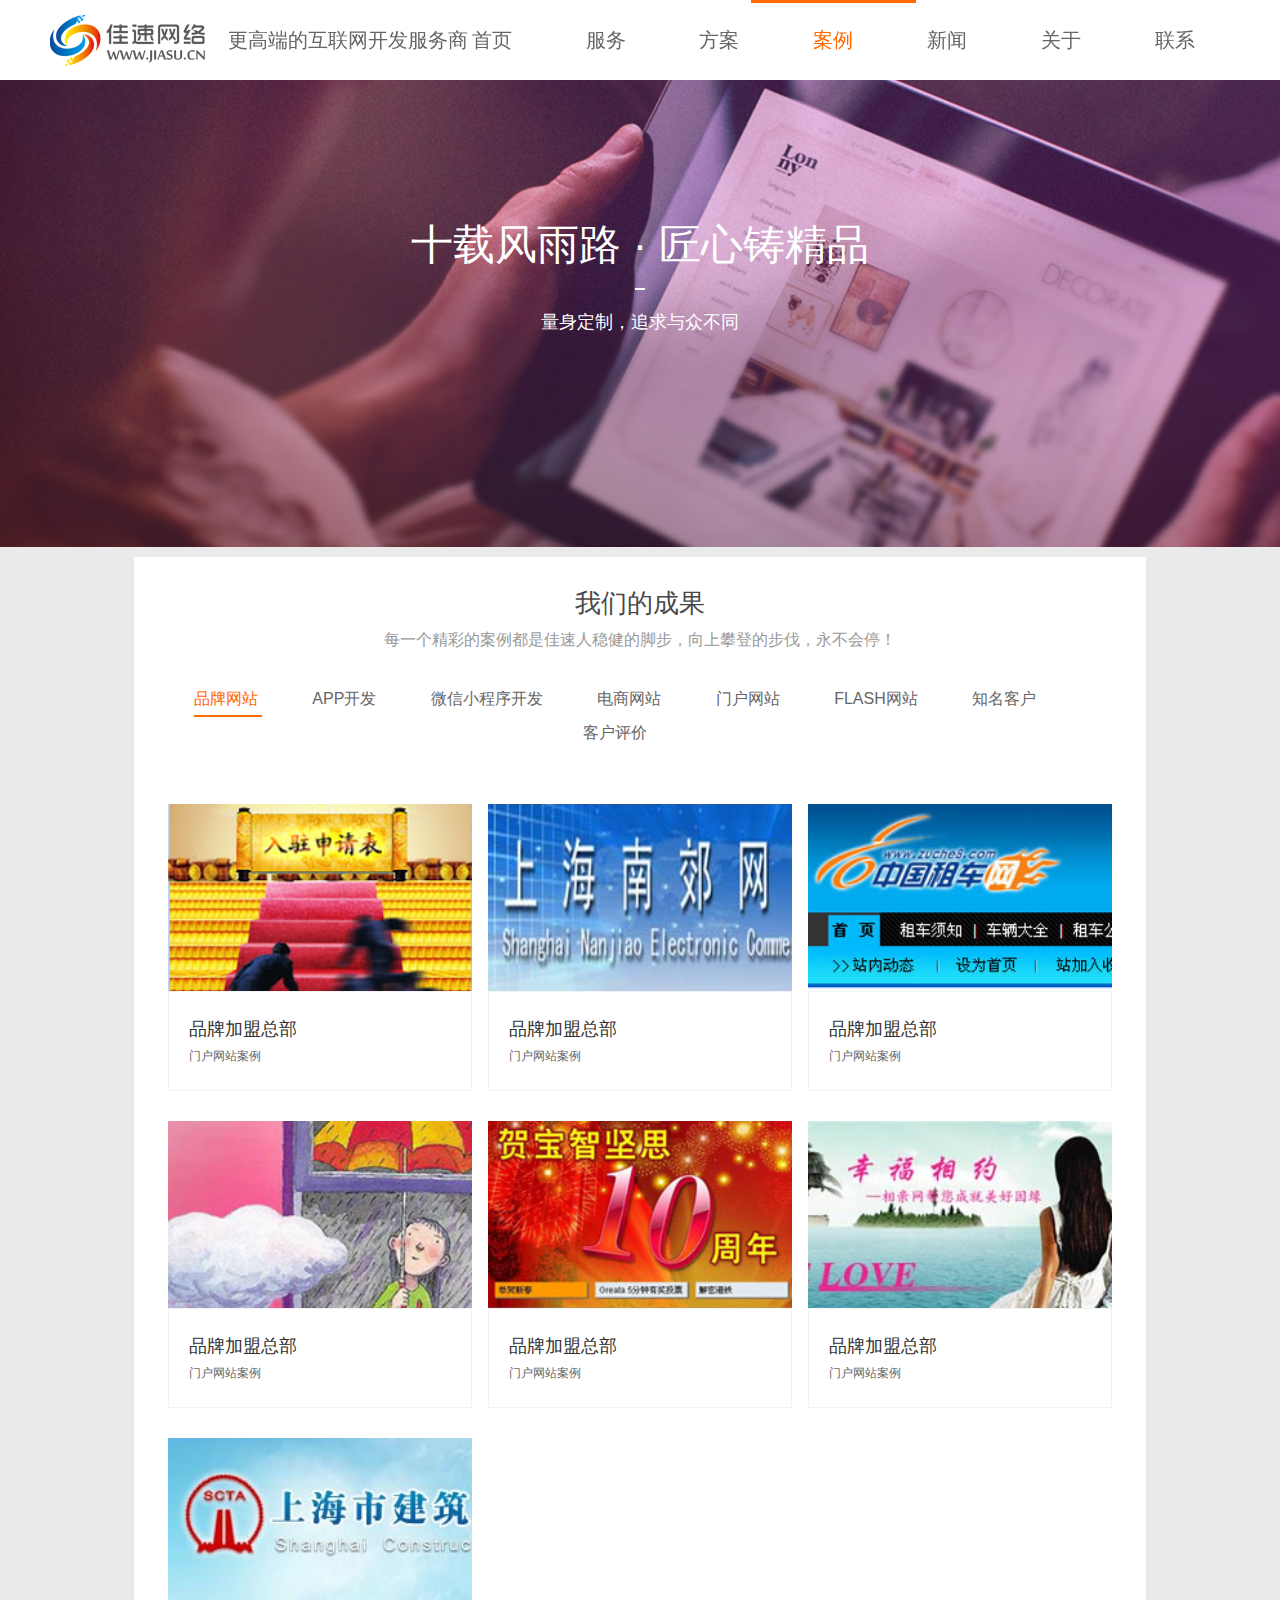
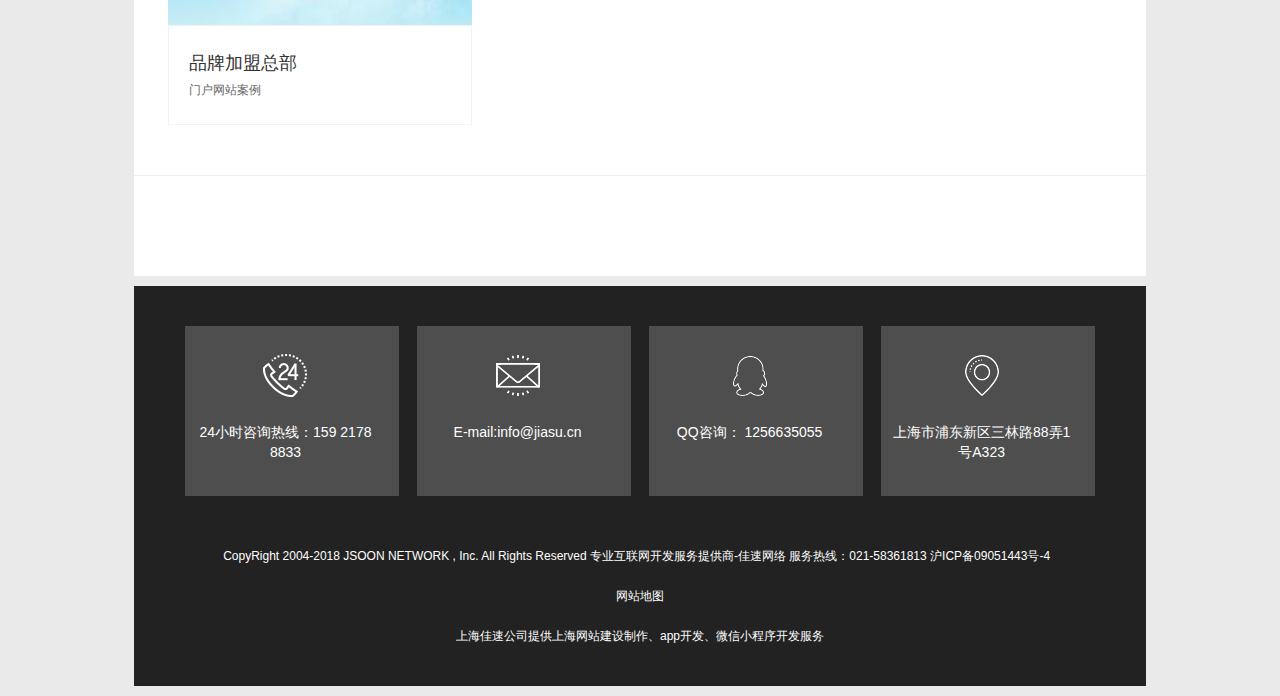
==== example.html @ cbe59b31 "f" ====
<!DOCTYPE html>
<html lang="en">
<head>
    <meta charset="UTF-8">
    <meta name="viewport" content="width=device-width, initial-scale=1.0">
    <title>案例</title>
    <link rel="stylesheet" href="./css/project.css">
    <link rel="stylesheet" href="./css/bootstrap.css">
</head>
<body>
    <div class="header">
        <div class="logo">
            <a href="#javascript">
                <img src="./img/logo.png" alt="">
            </a>
            <h1>更高端的互联网开发服务商</h1>
        </div>
        <nav class="menu">
            <ul class="list-inline">
                <li class="item1">
                    <div class="before"></div>
                    <a class="a1"  href="#">首页</a>
                    <ul class="subnav"></ul>
                </li>
                <li class="item1">
                    <div class="before"></div>
                    <a class="a1" href="./service.html">服务</a>
                    <ul class="subnav"></ul>
                </li>
                <li class="item1">
                    <div class="before"></div>
                    <a class="a1" href="./programme.html">方案</a>
                    <ul class="subnav">
                        <li class="subnav-list">
                             <a href="#" title="020解决方案">020解决方案
                                <i class="subnav-right">></i>
                            </a> 
                        </li>
                        <li class="subnav-list">
                            <a href="#" title="020解决方案">商城系统
                               <i class="subnav-right">></i>
                           </a> 
                       </li>
                       <li class="subnav-list">
                             <a href="#" title="020解决方案">互联网金融
                                <i class="subnav-right">></i>
                            </a> 
                        </li>
                        <li class="subnav-list">
                            <a href="#" title="020解决方案">小程序
                               <i class="subnav-right">></i>
                           </a> 
                       </li>
                       <li class="subnav-list">
                             <a href="#" title="020解决方案">智能硬件
                                <i class="subnav-right">></i>
                            </a> 
                        </li>
                        <li class="subnav-list">
                            <a href="#" title="020解决方案">020解决方案
                               <i class="subnav-right">></i>
                           </a> 
                       </li>
                       <li class="subnav-list">
                             <a href="#" title="020解决方案">智能医疗
                                <i class="subnav-right">></i>
                            </a> 
                        </li>
                        <li class="subnav-list">
                            <a href="#" title="020解决方案">掌上社交/直播
                               <i class="subnav-right">></i>
                           </a> 
                       </li>
                       <li class="subnav-list">
                        <a href="#" title="020解决方案">智慧教育    
                           <i class="subnav-right">></i>
                       </a> 
                       </li>
                    </ul>
                </li>
                <li class="item1">
                    <div class="before" style="transform: scale(1,1);"></div>
                    <a class="a1"  href="#javascript" style="color: #ff6900;">案例</a>
                    <ul class="subnav">
                        <li class="subnav-list">
                            <a href="#" title="020解决方案">品牌网站
                               <i class="subnav-right">></i>
                           </a> 
                       </li>
                       <li class="subnav-list">
                        <a href="#" title="020解决方案">APP开发
                           <i class="subnav-right">></i>
                       </a> 
                       </li>
                       <li class="subnav-list">
                        <a href="#" title="020解决方案">微信小程序开发
                           <i class="subnav-right">></i>
                       </a> 
                       </li>
                       <li class="subnav-list">
                        <a href="#" title="020解决方案">电商网站
                           <i class="subnav-right">></i>
                       </a> 
                       </li>
                       <li class="subnav-list">
                        <a href="#" title="020解决方案">门户网站
                           <i class="subnav-right">></i>
                       </a> 
                       </li>
                       <li class="subnav-list">
                        <a href="#" title="020解决方案">知名客户
                           <i class="subnav-right">></i>
                       </a> 
                       </li>
                       <li class="subnav-list">
                            <a href="#" title="020解决方案">客户评价
                               <i class="subnav-right">></i>
                            </a> 
                       </li>
                    </ul>
                </li>
                <li class="item1">
                    <div class="before"></div>
                    <a class="a1" href="./news.html">新闻</a>
                    <ul class="subnav">
                        <li class="subnav-list">
                            <a href="#" title="020解决方案">喜讯
                               <i class="subnav-right">></i>
                            </a> 
                       </li>
                       <li class="subnav-list">
                        <a href="#" title="020解决方案">活动
                           <i class="subnav-right">></i>
                        </a> 
                       </li>
                       <li class="subnav-list">
                        <a href="#" title="020解决方案">智库
                           <i class="subnav-right">></i>
                        </a> 
                       </li>   
                    </ul>
                </li>
                <li class="item1">
                    <div class="before"></div>
                    <a class="a1" href="#">关于</a>
                    <ul class="subnav">
                        <li class="subnav-list">
                            <a href="#" title="020解决方案">佳速简介
                               <i class="subnav-right">></i>
                            </a> 
                       </li>
                       <li class="subnav-list">
                        <a href="#" title="020解决方案">佳速荣誉
                           <i class="subnav-right">></i>
                        </a> 
                       </li>
                       <li class="subnav-list">
                        <a href="#" title="020解决方案">人才招聘
                           <i class="subnav-right">></i>
                        </a> 
                       </li>
                    </ul>
                </li>
                <li class="item1">
                    <div class="before"></div>
                    <a class="a1" href="#">联系</a>
                    <ul class="subnav">
                        <li class="subnav-list">
                            <a href="#" title="020解决方案">联系方式
                               <i class="subnav-right">></i>
                            </a> 
                       </li>
                       <li class="subnav-list">
                        <a href="#" title="020解决方案">汇款方式
                           <i class="subnav-right">></i>
                        </a> 
                   </li>
                    </ul>
                </li>
            </ul>
        </nav>
    </div>
    <div class="fubanner">
        <div class="casebanner">
            <h2>十载风雨路 · 匠心铸精品</h2>
            <span></span>
            <p>量身定制，追求与众不同</p>
        </div>
    </div>
    <div class="con">
        <div class="casecon">
            <div class="con-title">
                <h1>我们的成果</h1>
                <div class="con-h">
                    每一个精彩的案例都是佳速人稳健的脚步，向上攀登的步伐，永不会停！
                </div>
            </div>
            <div class="main-wrap">
                <div class="main-nav">
                    <ul>
                        <li>
                            <a href="#" style="color: #ff6900;">品牌网站</a>
                            <div class="border" style="transform: scale(1,1);background: #ff6900;"></div>
                        </li>
                        <li>
                            <a href="#">APP开发</a>
                            <div class="border"></div>
                        </li>
                        <li>
                            <a href="#">微信小程序开发</a>
                            <div class="border"></div>
                        </li>
                        <li>
                            <a href="#">电商网站</a>
                            <div class="border"></div>
                        </li>
                        <li>
                            <a href="#" >门户网站</a>
                            <div class="border" ></div>

                        </li>
                        <li>
                            <a href="#">FLASH网站</a>
                            <div class="border"></div>

                        </li>
                        <li>
                            <a href="#">知名客户</a>
                            <div class="border"></div>

                        </li>
                        <li>
                            <a href="#">客户评价</a>
                            <div class="border"></div>

                        </li>
                    </ul>
                </div>
                <div class="list-wrap">
                    <ul>
                        <li>
                            <a href="#">
                                <img src="./img/d.jpg" alt="">
                            
                            <p>查看项目</p></a>
                            <div class="back"></div>
                            <div class="cont-box">
                                <h2>品牌加盟总部</h2>
                                <span>门户网站案例</span>
                            </div>
                        </li>
                        <li>
                            <a href="#">
                                <img src="./img/e.jpg" alt="">
                            
                            <p>查看项目</p></a>
                            <div class="back"></div>
                            <div class="cont-box">
                                <h2>品牌加盟总部</h2>
                                <span>门户网站案例</span>
                            </div>
                        </li>
                        <li>
                            <a href="#">
                                <img src="./img/f.jpg" alt="">
                            
                            <p>查看项目</p></a>
                            <div class="back"></div>
                            <div class="cont-box">
                                <h2>品牌加盟总部</h2>
                                <span>门户网站案例</span>
                            </div>
                        </li>
                        <li>
                            <a href="#">
                                <img src="./img/d1.jpg" alt="">
                            
                            <p>查看项目</p></a>
                            <div class="back"></div>
                            <div class="cont-box">
                                <h2>品牌加盟总部</h2>
                                <span>门户网站案例</span>
                            </div>
                        </li>
                        <li>
                            <a href="#">
                                <img src="./img/e1.jpg" alt="">
                            
                            <p>查看项目</p></a>
                            <div class="back"></div>
                            <div class="cont-box">
                                <h2>品牌加盟总部</h2>
                                <span>门户网站案例</span>
                            </div>
                        </li>
                        <li>
                            <a href="#">
                                <img src="./img/f1.jpg" alt="">
                            
                            <p>查看项目</p></a>
                            <div class="back"></div>
                            <div class="cont-box">
                                <h2>品牌加盟总部</h2>
                                <span>门户网站案例</span>
                            </div>
                        </li>
                        <li>
                            <a href="#">
                                <img src="./img/d2.jpg" alt="">
                            
                            <p>查看项目</p></a>
                            <div class="back"></div>
                            <div class="cont-box">
                                <h2>品牌加盟总部</h2>
                                <span>门户网站案例</span>
                            </div>
                        </li>
                        <div class="clear"></div>
                    </ul>
                </div>
            </div>
            <div class="page">  </div>
        </div>
    </div>
    <div class="foot con">
        <div class="foot-gy">
            <ul>
                <li>
                    <a href="#">
                        <img src="./img/1.png" alt="">
                        24小时咨询热线：159 2178 8833
                    </a>
                </li>
                <li>
                    <a href="#">
                        <img src="./img/2.png" alt="">
                        E-mail:info@jiasu.cn
                    </a>
                </li>
                <li>
                    <a href="#">
                        <img src="./img/3.png" alt="">
                        QQ咨询： 1256635055
                    </a>
                </li>
                <li>
                    <a href="#">
                        <img src="./img/4.png" alt="">
                        上海市浦东新区三林路88弄1号A323
                    </a>
                </li>
                <div class="clear"></div>
            </ul>
        </div> 
        <div class="foot-bot">
            <div class="foot-botcon">
                <p>
                    CopyRight 2004-2018 JSOON NETWORK , Inc. All Rights Reserved 专业互联网开发服务提供商-佳速网络   服务热线：021-58361813   
                    <a href="#">沪ICP备09051443号-4</a>&nbsp;&nbsp;
                    <a href="#">网站地图</a>
                    <br>
                上海佳速公司提供上海网站建设制作、app开发、微信小程序开发服务
                </p>
            </div>
        </div>
    </div>
    <script src="./project.js"></script>
    <script>
                var menuList=document.querySelectorAll(".item1");
        var menuA=document.querySelectorAll(".a1");
        var menuTop=document.querySelectorAll(".before");
        var subNav=document.querySelectorAll(".subnav");
        for(let i=0;i<menuList.length;i++){
            menuList[i].onmouseover=function(){
        for(var j=0;j<menuList.length;j++){
            menuA[j].style.color="#666";
            menuA[j].style.textDecoration="none";
            menuTop[j].style.transform="scale(0,0)";
            menuTop[3].style.transform="scale(1,1)";
            menuA[3].style.color="#ff6900";
            subNav[j].style.opacity=0;
            subNav[j].style.visibility="hidden";
        }
        subNav[i].style. visibility=" visible";
        subNav[i].style.opacity=1;
        subNav[i].style.top="80px";
        menuA[i].style.color="#ff6900";
        menuTop[i].style.width="150%";
        menuTop[i].style.transform="scale(1,1)";

    }
    menuList[i].onmouseout=function(){
        menuA[i].style.color="#666";
        menuA[3].style.color="#ff6900"
        menuTop[i].style.transform="scale(0,0)";
        menuTop[3].style.transform="scale(1,1)";
        subNav[i].style.opacity=0;
        subNav[i].style.top="100px";
        subNav[i].style. visibility="hidden";

    }
}
    </script>
</body>
</html>
---- css/project.css ----
body,ul,li,h1,h2,h3,h4,h5,h6,dd,dl,dt,p{
    margin: 0;
    padding: 0;
    border: 0;
    font-size: 100%;
    font: inherit;
    vertical-align: baseline;
    list-style: none;
}
a{
    text-decoration: none;
}
body{
    background-color: #eaeaea;
    font-size: 14px;
    line-height: 1.6;
}
h1,h2,h3,h4,h5,h6{
    font-family: inherit;
    font-weight: 500;
    color: inherit;
    line-height: 1.1;
}
.header{
    position: fixed;
    height: 80px;
    color: #666;
    width: 100%;
    background-color: #fff;
    z-index: 999;
    /* box-shadow: 0px 2px 6px rgba(0, 0, 0, 0.1); */
}
.logo{
    position: fixed;
    top: 15px;
    left: 50px;
    width: 420px;
    transition: all .2s ease-in-out 0s;
}
.logo a{
    display: block;
    width: 158px;
    float: left;
}
.logo img{
    display: block;
    max-width: 100%;
    height: auto;
}
.logo h1{
    margin: 0 0 0 20px;
    float: left;
    font-size: 20px;
    line-height: 50px;
}
.menu{
    position: fixed;
    right: 50px;
    line-height: 80px;
    transition: all .2s ease-in-out 0s;
    display: block;
}
.list-inline{
    margin-left: -5px;
}
.item1{
    font-size: 20px;
    transition: all .2s ease-in-out 0s;
    position: relative;
    cursor: pointer;
    display: inline-block;
    padding-left: 5px;
    padding-right: 5px;
}
.before{
    position: absolute;
    content: "";
    width: 150%;
    height: 3px;
    background-color: #ff6900;
    left: -25%;
    transition:all 0.6s cubic-bezier(0.215,0.61,0.355,1) 0s;
    /* display: none; */
    transform-origin: center;
    transform: scale(0.0);
}
.list-inline a{
    color: #666;
    display: block;
    position: relative;
    padding: 0 30px;
    transition: none ease-out .3s;
    transition-property: color,backgroung,text-indent,opacity;
    text-align: center;
    
}
.subnav{
    /* background-color: #ff6900; */
    transition: all 0.3s ease-out 0s;
    position: absolute;
    width: 170px;
    top: 100px;
    left: -40px;
    opacity: 0;
}
.subnav-list{
    border-bottom: #f6f6f6 1px solid;
    height: 40px;
    line-height: 40px;
}
.subnav a{
    background: #fff;
    /* box-shadow: 0 6px 10px rgba(0, 0, 0, 0.1); */
    font-size: 14px;
}
.subnav-list i{
    display: inline-block;
    color: #ff6900;
    transform: scale(0.0);
    transform-origin: left;
    transition: all ease-out .3s;
}
.fubanner{
    margin-bottom: 10px;
   visibility: visible;
}
.casebanner{
    background: url(../img/intro.jpg) no-repeat;
    background-size: cover;
    background-attachment: fixed;
    overflow: hidden;
    position: relative;
    padding: 200px 0;
    text-align: center;
    color: #fff;
}
.casebanner h2{
    font-size: 42px;
    margin-top: 22px;
    margin-bottom: 11px;
}
.casebanner span{
    display: block;
    width: 10px;
    height: 2px;
    background: #FFF;
    margin: 20px auto;
}
.casebanner p{
    color: #fff;
    font-size: 18px;
    margin: 0 0 11px;
}
@media(min-width:1200px){
    .con{
        width: 79%;
        margin: 0 auto;
        background: #fff;
        margin-bottom: 10px;
    }
}
.casecon{
    background: #fff;
    padding-top: 10px;
}
.con-title{

    text-align: center;
    position: relative;
    overflow: hidden;
    width: 100%;
}
@media screen and (min-width:480px){
    .con-title{
        padding: 0 20px;
    }
}
.con-title h1{
    font-size: 26px;
    color: #484848;
    margin-top: 22px;
    margin-bottom: 11px;
}
@media screen and (min-width:320px){
    .con-h{
        line-height: 24px;
    }
}
.con-h{
    color: #999;
    font-size: 16px;
    margin-top: 8px;
    margin-bottom: 8px;

}
.main-wrap{
    width: 93.4%;
    margin: 0 auto;
    position: relative;
}
.main-nav{
    margin-top: 22px;
    font-size: 14px;
    line-height: 34px;
    zoom: 1;
}
.main-nav ul{
    text-align: center;
    color: #999;
    font-size: 16px;
    margin-top: 8px;
    margin-bottom: 8px;
}
.main-nav ul li{
    margin-right: 50px;
    border-bottom: 2px solid #fff;
    display: inline;
    padding-bottom: 10px;
    position: relative;
}
.main-nav li a{
    display: inline-block;
    color: #666;
    position: relative;
}
.border{
    position: absolute;
    left: 0;
    right: 0;
    bottom: 0;
    width: 0;
    height: 2px;
    transition:all 0.6s cubic-bezier(0.215,0.61,0.355,1) 0s;
    transform:scale(0,0);
    transform-origin: left;
    
    /* transform-origin: left; */
}
.list-wrap{
    margin-top: 54px;
    position: relative;
}
.list-wrap ul{
    width: 100%;
    margin-bottom: 11px;
}
.list-wrap  li{
    width: 32.2%;
    margin: 0 1.7% 1.7% 0;
    margin-bottom: 30px;
    float: left;
    position: relative;
}
.list-wrap a{
    display: block;
    width: 100%;
    position: relative;
    overflow: hidden;
    transition: all 0.3s ease 0s;
}
.list-wrap img{
    width: 100%;
    transition: all 1s;
}
.list-wrap p{
    border: solid 1px #fff;
    padding:  5px;
    position: absolute;
    z-index: 1;
    left: 50%;
    top: 0%;
    text-align: center;
    margin-left: -38px;
    color: #fff;
    font-size: 16px;
    opacity: 0;
    transition: all 0.5s ease-out 0s;
}
.cont-box{
    width: 100%;
    padding: 22px 6.5%;
    border: 1px solid #f2f2f2;
}
.cont-box h2{
    font-size: 18px;
    line-height: 30px;
    color: #333;
    margin: 0;
    padding: 0;
}
.cont-box span{
    font-size: 12px;
    line-height: 24px;
    color: #666;
}
.list-wrap li:nth-child(3n){
    margin-right: 0;
}
.page{
    text-align: center;
    border-top: 1px solid #eee;
    margin-top: 20px;
    padding: 50px 0;
}
.clear{
    clear: both;
}
.foot{
    background: #222;
    position: relative;
    overflow: hidden;
    background-attachment: fixed;
}
.foot-gy{
    margin: 40px auto 20px auto;
    max-width: 90%;
}
.foot-gy ul{
    margin-bottom: 11px;
}
.foot-gy li{
    width: 23.5%;
    float: left;
    margin-right: 2%;
    background-color: rgba(255, 255, 255, .2);
    text-align: center;
    padding-bottom: 28px;
    position: relative;
    min-height: 170px;
}
.foot-gy li:nth-last-child(2){
    margin-right: 0;
}
.foot-gy a{
    width: 94%;
    padding-left: 3%;
    padding-right: 3%;
    display: block;
    color: #fff;
}
.foot-gy a img{
    width: 44px;
    height: 43px;
    display: block;
    margin: 0 auto;
    margin-top: 28px;
    margin-bottom: 25px;
}
.foot-bot{
    padding: 20px 0;
    color: #fff;
    text-align: center;
    font-size: 12px;
    line-height: 40px;
}
.foot-botcon{
    width: 82.8%;
    margin:0 auto;
}
.foot-botcon a{
    color: #fff;
}
.foot a:hover{
    color: #fff;
    text-decoration: none;
}
a:hover{
    text-decoration: none;
    transition:  all .4s ease-in-out;
}
.back{
    position: absolute;
    top: 0;
    left: 0;
    transition: all 0.5s ease-out 0s;
}




.sear{
    width: 93.4%;
    margin: 20px auto 0 auto;
    padding-bottom: 50px;
}
.box-list{
    float: left;
    height: 360px;
    position: relative;
    background: #fff;
    overflow: hidden;
    padding-right: 0;
    padding-left: 0;
}
.box-cont{
    width: 100%;
    height: 100%;
}
.box-icon1{
    margin: 25px 0 0 0;
    height: 50px;
    background: url(../img/icon1.png) center top no-repeat;
}
.box-icon2{
    margin: 25px 0 0 0;
    height: 50px;
    background: url(../img/icon2.png) center top no-repeat;
}
.box-icon3{
    margin: 25px 0 0 0;
    height: 50px;
    background: url(../img/icon3.png) center top no-repeat;
}
.box-icon4{
    margin: 25px 0 0 0;
    height: 50px;
    background: url(../img/icon4.png) center top no-repeat;
}
.box-t1{
    font-size: 16px;
    padding: 20px 0 0 0;
    text-align: center;
    color: #333;
}
.hr{
    width: 66px;
    margin: 15px auto;
    height: 2px;
    background: #b8b8b8;
}
.t3{
    font-size: 12px;
    line-height: 20px;
    text-align: center;
}
.t3 p a{
    color: #999;
}
p{
    margin: 0 0 11px;
}
.seravlist{
    width: 89%;
    margin: 0 auto ;
    padding: 50px 0;
}
@media screen and (min-width:1200px){
    .serve-item{
        width: 50%;
        height: auto;
        min-height: 100px;
        float: left;
        padding: 10px 40px 10px 0;
    }
}
.serve-item span{
    display: block;
    width: 80px;
    float: left;
}
.serve-item span img{
    width: 80px;
    height: 80px;
}
@media screen and (min-width:1200px){
    .serve-item div{
        width: auto;
        padding: 10px 0 0 100px;
    }
}
.serve-item div h1{
    font-size: 18px;
    color: #333;
    padding: 0;
    margin: 0;
}
.serve-item div p{
    font-size: 0.75rem;
    color: #999;
    padding-top: 10px;
    line-height: 1.2rem;
}
.sjlcon{
    width: 89%;
    margin: 0 auto;
    padding: 5% 0;
    position: relative;
}
.sjlcon ul{
    position: relative;
}
@media screen and (min-width:1200px){
    .sjlcon-item{
        width: 23%;
    }
}

.sjlcon-item{
    float: left;
    background-color: #fff;
    text-align: center;
    margin: 0 2% 2% 0;
    min-height: 300px;
    position: relative;
    border-radius: 5px;
}
.sj{
    position: relative;
}
.sj h2{
    width: 50px;
    height: 50px;
    background: #eaeaea;
    margin: 20px auto 0 auto;
    border-radius: 50%;
    text-align: center;
    line-height: 50px;
}
.sj h3{
    color: #333;
    font-size: 18px;
}
.sj p{
    color: #999;
}
.fwlc{
    background: url(../img/b.jpg) no-repeat;
    /* background-color: #000; */
    background-size: cover;
    background-attachment: fixed;
    overflow: hidden;
    position: relative;
}
.con-tit{
    background: none;
    padding-top: 10px;
}
.sjlcon  ul{
    margin-bottom: 10px;
}
.sear ul{
    margin-bottom: 11px;
}
.title{
    height: 215px;
    padding: 45px 0 0;
    position: relative;
    transition: all 0.2s linear;
    float: left;
}
@media screen and (min-width:1200px){
    .title{
        width: 25%;
    }
    .title a{
        width: 100%;
    }
}
.title a{
    display: block;
    height: 215px;
}
.iconimg{
    width: 50px;
    height: 50px;
    margin: 0 auto;
    position: relative;
    top: 0;
    transition: top 0.3s;
}
.title h2{
    text-align: center;
    font-size: 22px;
    margin-top: 22px;
    margin-bottom: 11px;
    color: #757575;
}
.title p{
    margin: 0 0 11px;
    color: #757575;
    text-align: center;
}
.casebanner2{
    background: url(../img/b2.jpg);
}
.newscon{
    width: 93.4%;
    margin: 0 auto;
    padding: 50px;
    background: #fff;
}
.news-tit{
    margin-top: 22px;
    font-size: 14px;
    line-height: 34px;
    zoom: 1;
}
.news-nav{
    text-align: center;
    color: #999;
    font-size: 16px;
    margin-top: 8px;
    margin-bottom: 8px;
}
.news-tit ul li{
    margin-right: 50px;
    display: inline;
    /* float: left; */
    padding-bottom: 10px;
}
.news-nav a{
    color: #999;
    font-size: 16px;
}
.newslist{
    margin-top: 20px;
}

@media screen and (min-width:1200px){
    .newslist-item{
        float: left;
        width: 50%;
        padding: 20px 5%;
    }
}
.newlistimg{
    width: 100%;
    line-height: 135px;
    overflow: hidden;
}
.newslist-item h4{
    font-size: 18px;
    font-weight: 400;
    padding: 20px 0;
    color: #333;
    overflow: hidden;
    text-overflow: ellipsis;
    white-space: nowrap;
    margin-top: 8px;
    margin-bottom: 8px;
}
.newslist-item p{
    line-height: 22px;
    color: #666;
    overflow: hidden;
    text-overflow: ellipsis;
    word-break: break-all;
}
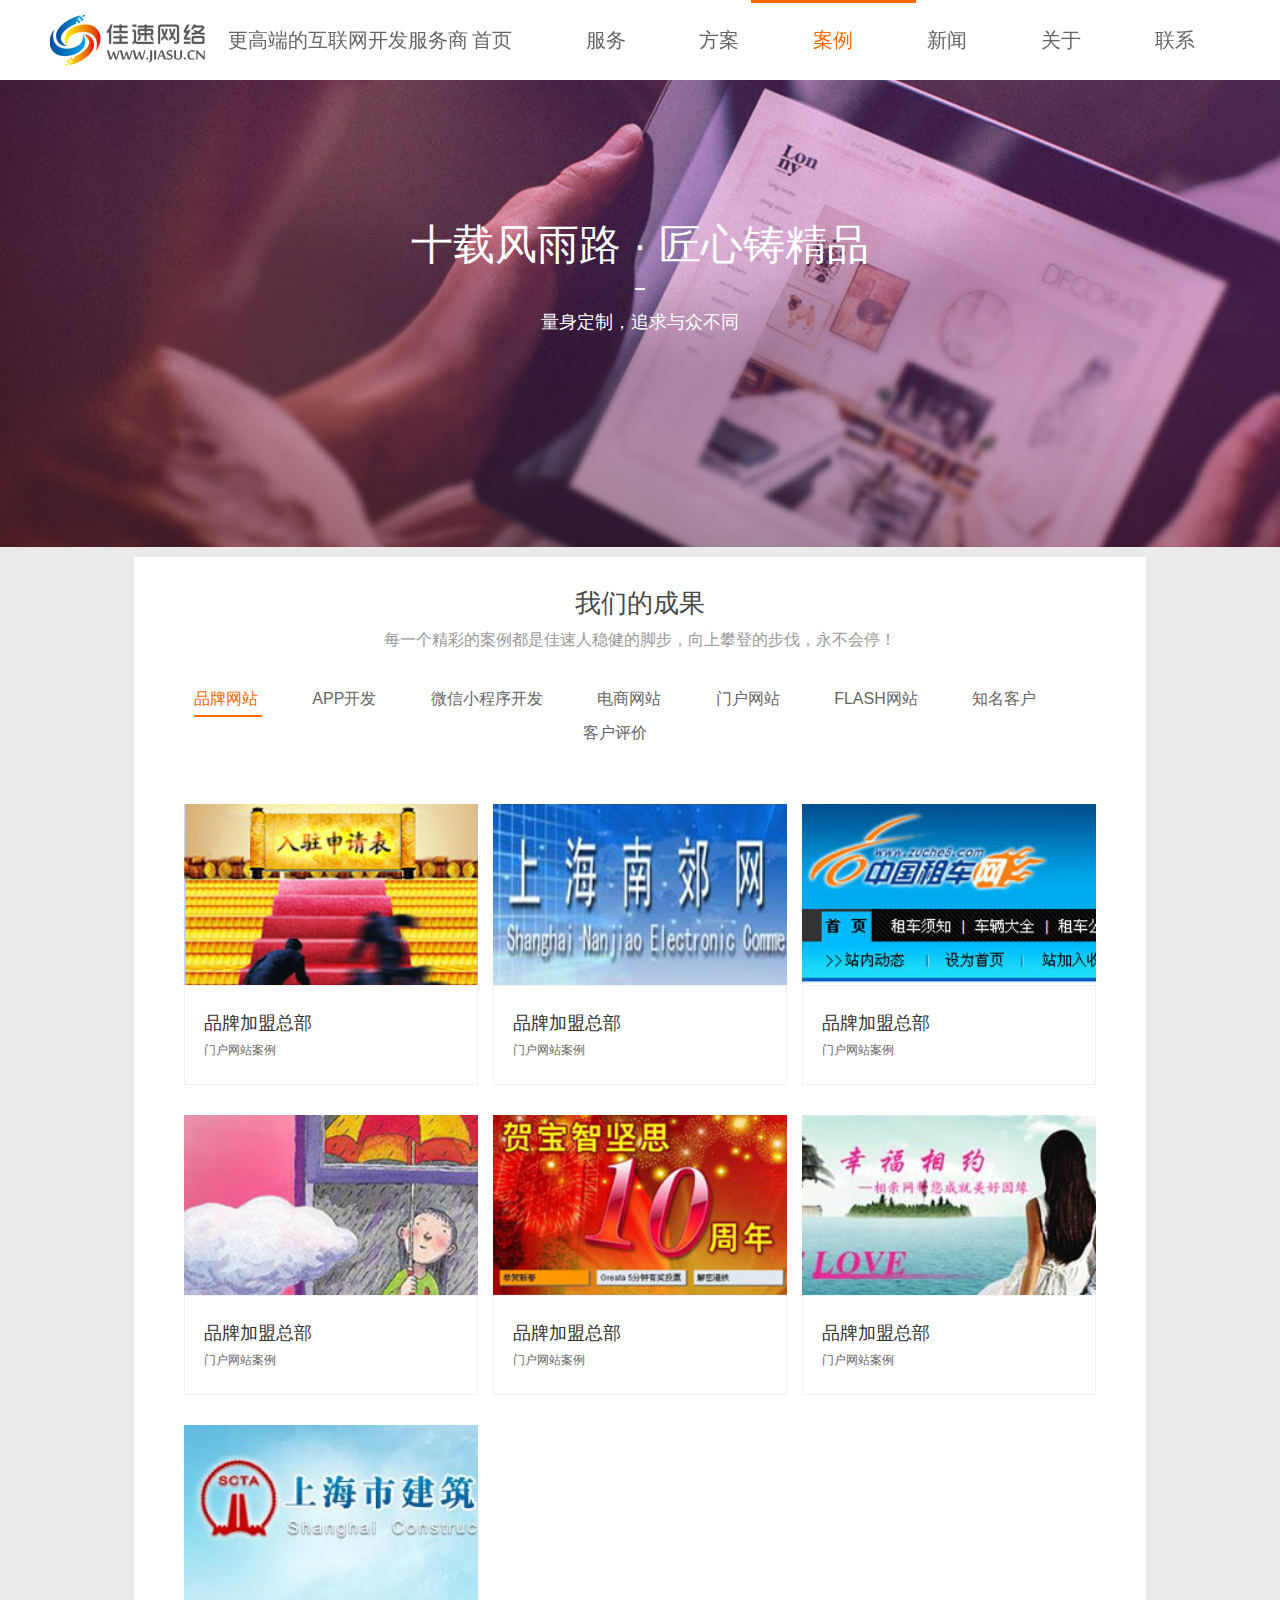
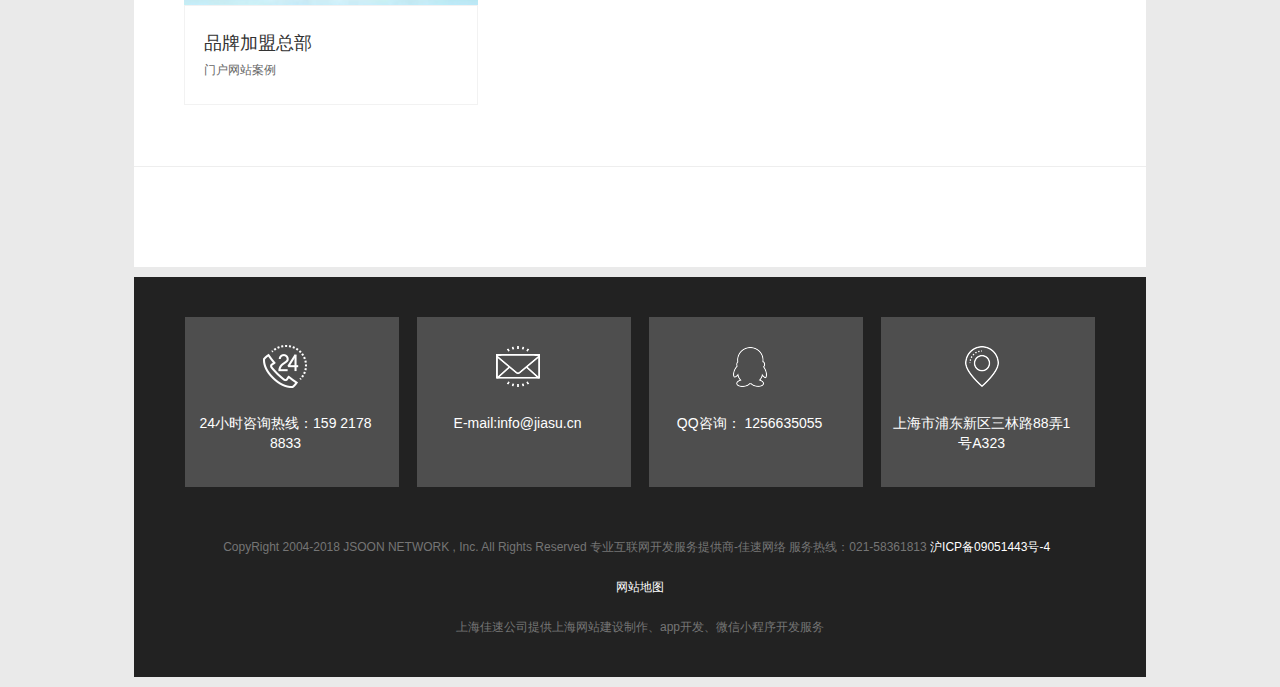
==== commit e27b7b0b: "2" ====
--- a/example.html
+++ b/example.html
@@ -19,7 +19,7 @@
             <ul class="list-inline">
                 <li class="item1">
                     <div class="before"></div>
-                    <a class="a1"  href="#">首页</a>
+                    <a class="a1"  href="index.html">首页</a>
                     <ul class="subnav"></ul>
                 </li>
                 <li class="item1">
--- a/css/project.css
+++ b/css/project.css
@@ -1,4 +1,4 @@
-body,ul,li,h1,h2,h3,h4,h5,h6,dd,dl,dt,p{
+body,ul,li,dd,dl,dt,p,div{
     margin: 0;
     padding: 0;
     border: 0;
@@ -6,6 +6,14 @@
     font: inherit;
     vertical-align: baseline;
     list-style: none;
+}
+h1,h2,h3,h4,h5,h6{
+    font-family: inherit;
+    font-weight: 500;
+    line-height: 1.1;
+}
+p{
+    color: #757575;
 }
 a{
     text-decoration: none;
@@ -645,4 +653,382 @@
     overflow: hidden;
     text-overflow: ellipsis;
     word-break: break-all;
+}
+.casebanner3{
+    background-image: url(../img/service_web.jpg);
+}
+.abouth3{
+    font-size: 18px;
+    color: #333;
+}
+.about-sj{
+    width: 80%;
+    margin: 50px auto 0 auto;
+}
+.stats1-info{
+    width: 23%;
+    float: left;
+    border: 1px solid #ddd;
+    padding: 1.5%;
+    text-align: center;
+    margin: 1%;
+}
+.stats1-info h2{
+    font-size: 50px;
+    color: #333;
+}
+.aboutcon{
+    padding: 50px 3.5%;
+    margin-top: 10px;
+    background: #fff;
+}
+.about-xz{
+    text-align: center;
+}
+.about-t2{
+    text-align: center;
+    color: #999;
+    font-size: 16px;
+    margin-top: 8px;
+    margin-bottom: 8px;
+}
+.tbcon{
+    width: 69%;
+    margin: 0 auto;
+    padding: 50px 0 0 0;
+}
+.tbcon1{
+    width: 25%;
+    padding: 4%;
+    float: left;
+}
+.tbcon1 img{
+    width: 100%;
+    margin-bottom: 10px;
+    transition: all .5s linear;
+
+}
+.wsmxzwm{
+    width: 89%;
+    margin: 0 auto;
+    padding: 50px 0;
+    text-align: center;
+}
+.about-t{
+    font-size: 36px;
+    color: #333;
+}
+.clients{
+    width: 93.4%;
+    margin: 0 auto;
+    padding: 50px 0;
+}
+.clients ul li{
+    text-align: center;
+    transition: all 0.2s linear;
+    float: left;
+}
+.clients ul li img{
+    opacity: 0.3;
+    transition: all 0.5s ease-out 0s;
+    width: 100%;
+    filter: grayscale(1);
+}
+.con-tit{
+    padding: 0 20px;
+    margin-top: 10px;
+    text-align: center;
+    position: relative;
+    overflow: hidden;
+    width: 100%;
+}
+.con-tit h1{
+    text-align: center;
+    font-size: 26px;
+    color: #484848;
+
+}
+@media screen and (min-width:320px){
+    .cont-tit .h4{
+        padding: 0 10px;
+        line-height: 24px;
+    }
+}
+.h4{
+    color: #999;
+    font-size: 16px;
+}
+.data-so{
+    position: relative;
+    padding-top: 40px;
+    padding-bottom: 60px;
+    overflow: hidden;
+}
+@media screen and (min-width:1200px){
+    .data-so-inner{
+        width: 924px;
+        margin: 0 auto;
+        position: relative;
+        padding-left: 50px;
+    }
+}
+.so-ul li{
+    width: 100%;
+    height: 40px;
+    float: left;
+    border-top: 1px solid #cdcdcd;
+    position: relative;
+}
+dl{
+    margin-bottom: 22px;
+    margin-top: 0;
+}
+.so-ul li dl dd{
+    position: relative;
+    float: left;
+    width: 20%;
+    height: 40px;
+    border-left: 1px solid #cdcdcd;
+}
+.so-ul li dl dd:last-child{
+    border-right: 1px solid #cdcdcd;
+}
+
+.so-ul li dl dd i{
+    width: 21px;
+    height: 13px;
+    display: block;
+    position: absolute;
+    background: url() no-repeat center;
+    top: -1px;
+    left: -21px;
+}
+.so-ul li dl dd em{
+    font-style: normal;
+    position: absolute  ;
+    display: block;
+    left: -60px;
+    top: 2px;
+    font-size: 18px;
+    color: #787878;
+}
+.so-ul li dl dd:nth-child(1) .jux{
+    height: 53px;
+}
+.so-ul li dl dd .jux{
+    width: 54px;
+    overflow: hidden;
+    position: absolute;
+    bottom: -18px;
+    left: 50%;
+    margin-left: -27px;
+    cursor: pointer;
+
+}
+.so-ul li dl dd:nth-child(2) .jux{
+    height: 178px;
+}
+.bot-ul{
+    position: relative;
+    left: 50%;
+    float: left;
+    padding-top: 60px;
+}
+.bot-ul li{
+    position: relative;
+    float: left;
+    left: -50%;
+    margin: 0 15px;
+    height: 20px;
+    line-height: 20px;
+}
+.ju{
+    width: 40px;
+    text-align: center;
+    color: #fff;
+    height: 100%;
+    background: #0eb19e;
+    font-size: 12px;
+    margin-right: 5px;
+}
+.fl{
+    /* width: 40%;
+    text-align: center;
+    color: #fff;
+    height: 100%;
+    background: #0eb19e;
+    font-size: 12px;
+    margin-right: 5px; */
+    
+    display: inline;
+    float: left;
+}
+.txt{
+    float: left;
+}
+.bot-ul li:nth-child(2) .ju{
+    background: #f0453b;
+}
+.bot-ul li:nth-child(3) .ju{
+    background: #d9d5b0;
+}
+.bot-ul li:nth-child(4) .ju{
+    background: #249ad7;
+}
+.bot-ul li:nth-child(5) .ju{
+    background: #69a72e;
+}
+.casebanner4{
+    background: url(../img/home-image-1.jpg);
+}
+.left{
+    background-color: #fff;
+    width: 50%;
+    padding: 30px 3.5%;
+    float: left;
+    min-height: 360px;
+
+}
+.s26{
+    font-size: 26px;
+    color: #333;
+    padding-bottom: 10px;
+}
+.left p{
+    display: block;
+    line-height: 24px;
+    color: #777;
+}
+.right{
+    background-color: #f5f5f5;
+    width: 50%;
+    padding:30px 3.5%;
+    float: left;
+    min-height: 360px;
+}
+.Cooperationright ul li label{
+    width: 100%;
+    min-width: 100%;
+    margin-bottom: 10px;
+    font-weight: normal;
+    font-size: 14px;
+    display: inline-block;
+}
+.Cooperationright ul li label input{
+    width: 100%;
+    padding: 10px;
+    border: 1px solid #ddd;
+}
+@media screen and (min-width:1200px){
+    .ib{
+        width: 49%;
+        min-width: 49%;
+    }
+}
+.Cooperationright dl dd label input{
+    margin-right: 5px;
+}
+.Cooperationright dl dd label {
+    font-weight: normal;
+}
+input[type=checkbox],input[type=radio]{
+    margin: 4px 0 0;
+    line-height: normal;
+    box-sizing: border-box;
+    padding: 0;
+}
+.right p{
+    display: block;
+    line-height: 24px;
+    color: #777;
+}
+.right p input{
+    width: 100%;
+    padding: 10px 0;
+    background-color: #000;
+    color: #999;
+    transition:  none ease-out .3s;
+    border-radius: 3px;
+    cursor: pointer;
+
+}
+input{
+    border: none;
+}
+.main-wrap{
+    position: relative;
+    width: 100%;
+    min-width: 100%;
+    margin: 0 auto;
+    padding: 0 50px;
+    overflow: hidden;
+    background: white;
+}
+.page-content{
+    margin-top: -80px!important;
+    position: relative;
+    z-index: 2;
+    background-color: #fff;
+}
+.flexslider-nav{
+    margin-top: 160px;
+    height: 500px!important;
+    position: relative;
+    margin-left: -50px;
+    margin-right: -50px;
+    background: #ffffff;
+}
+.slider-navigation{
+    position: absolute;
+    top: 44%;
+    transform: translateY(-50%);
+    background-color: transparent;
+    z-index: 1;
+    right: 0;
+    left: 0;
+}
+.flex-prev{
+    position: absolute;
+    left: 50px;
+    z-index: 999;
+    transition: all .4s ease;
+    display: block;
+    width: 60px;
+    height: 60px;
+}
+.flex-next{
+    position: absolute;
+    right: 50px;
+    z-index: 10;
+}
+.slides{
+    width: 1200%;
+    transition-duration: 1s;
+}
+.clone ,.slides li{
+    float: left;
+    display: block;
+    width: 100%;
+    height: 750px !important;
+}
+.text{
+    padding: 0;
+    position: absolute;
+    min-width: 700px;
+    top: 40%;
+    left: 50%;
+    margin-left: -350px;
+    z-index: 999;
+    text-align: center;
+    transform: translateY(-50%);
+}
+.text-h1{
+    font-size: 42px;
+    color: #fff;
+}
+.banners{
+    width: 100%;
+    height: 500px;
+    overflow: hidden;
+    position: relative;
 }